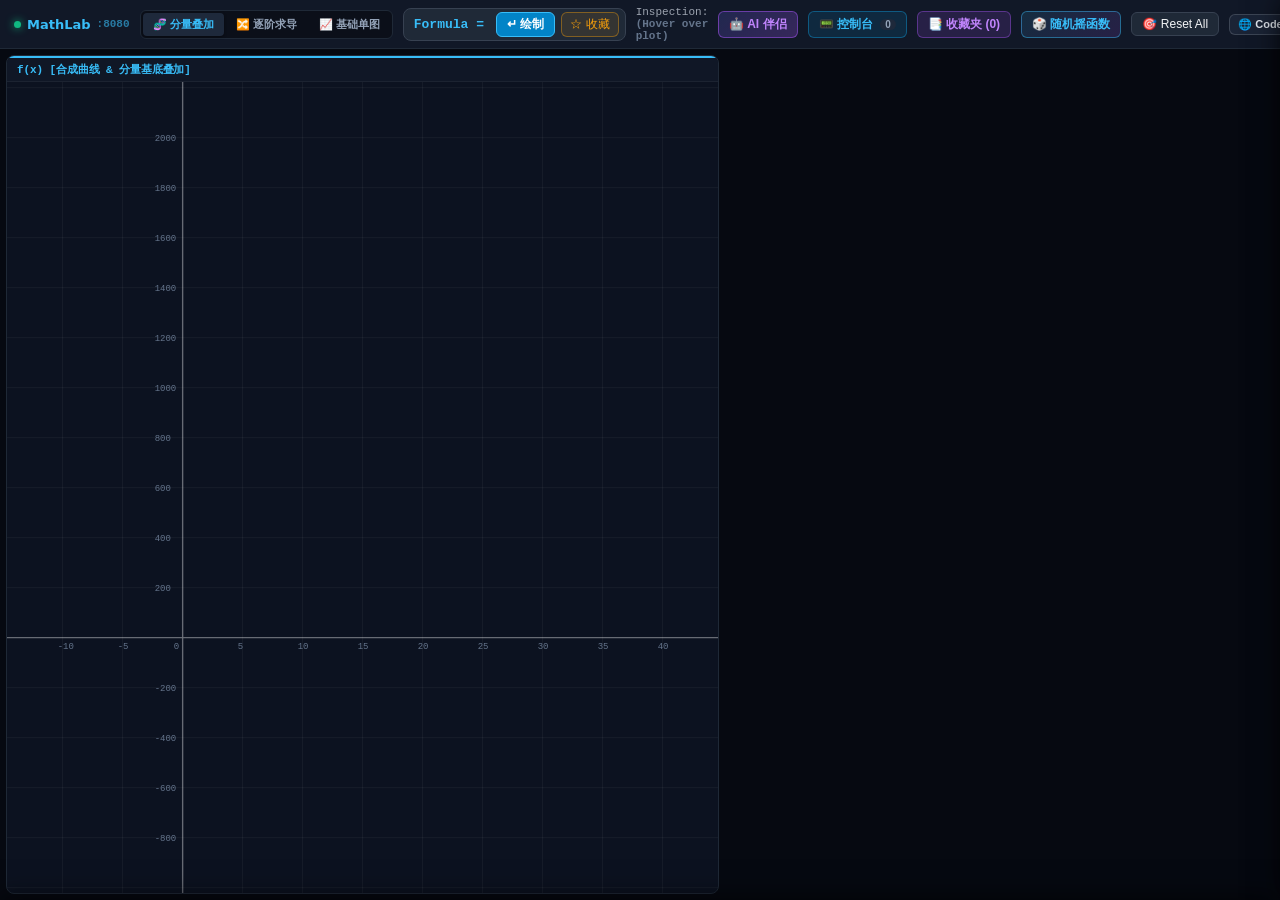
==== index.html @ da624c1f "feat: implement global MCP server, hierarchical favorites, i18n, local launcher, and GitHub Pages st" ====
<!DOCTYPE html>
<html lang="en">
<head>
  <meta charset="UTF-8">
  <meta name="viewport" content="width=device-width, initial-scale=1.0">
  <title>MathLab | Standard, Derivatives & Superposition Engine</title>
  <link rel="stylesheet" href="css/studio.css">
</head>
<body>

  <header>
    <div class="brand">
      <span class="dot-live"></span>
      <span>MathLab</span>
      <span style="font-size: 11px; opacity: 0.6; font-family: monospace;">:8080</span>
    </div>

    <!-- 3-Mode Tab Switcher -->
    <div class="tab-group">
      <button class="tab-btn active" data-tab="tab-superposition">🧬 分量叠加</button>
      <button class="tab-btn" data-tab="tab-derivatives">🔀 逐阶求导</button>
      <button class="tab-btn" data-tab="tab-standard">📈 基础单图</button>
    </div>

    <!-- Explicit Form with Enter & Submit Button -->
    <form id="formulaForm" class="input-form">
      <span>Formula =</span>
      <input type="text" id="exprInput" value="f(x) = x^2 + 4000/x" spellcheck="false" placeholder="输入公式或 LaTeX (按 Enter 或点 ↵ 绘制)...">
      <button type="submit" class="btn btn-submit" id="btnSubmit" title="执行绘制 (Enter)">↵ 绘制</button>
      <button type="button" class="btn btn-star" id="btnStar" title="收藏/取消收藏当前函数">☆ 收藏</button>
    </form>

    <div class="status-readout">
      <span id="activeInspect">Inspection: <b style="color: #64748b;">(Hover over plot)</b></span>
      <button type="button" class="btn btn-ai" id="btnToggleAI" title="打开 NotebookLM 风格 Gemini AI 伴侣">🤖 AI 伴侣</button>
      <button type="button" class="btn btn-console" id="btnToggleConsole" title="打开/折叠诊断控制台 (快捷键: ~)">📟 控制台 <span id="logBadge" class="log-badge">0</span></button>
      <button type="button" class="btn btn-favs" id="btnOpenFavs" title="打开收藏夹">📑 收藏夹 (<span id="favCount">0</span>)</button>
      <button type="button" class="btn btn-random" id="btnRandom" title="随机摇一个经典分析学/微积分函数 (快捷键: R)">🎲 随机摇函数</button>
      <button type="button" class="btn" id="btnResetAll" title="重置全部视角为中心十字轴">🎯 Reset All</button>
      <button type="button" class="btn" id="btnLangToggle" title="切换术语语言 / Toggle Language (zh / en / zh-en)">🌐 Code-Switching (zh-en)</button>
    </div>
  </header>

  <!-- Tab Views Container -->
  <div id="tabViews">

    <!-- Mode 1: 基础单图 -->
    <div class="tab-content" id="tab-standard">
      <div id="standardWrap">
        <div class="panel-header" style="border-top: 2px solid var(--c0);">
          <span class="panel-formula" id="formStandard" style="color: var(--c0);">f(x)</span>
        </div>
        <div class="canvas-wrap">
          <canvas id="cvStandard"></canvas>
          <div class="mouse-tooltip" id="tipStandard"></div>
        </div>
      </div>
    </div>

    <!-- Mode 2: 逐阶求导 (6-Grid Multi-Panel) -->
    <div class="tab-content" id="tab-derivatives">
      <div id="derivativesGrid">
        <div class="panel-card" style="border-top: 2px solid var(--c0);">
          <div class="panel-header"><span class="panel-formula" id="form0" style="color: var(--c0);">f(x)</span></div>
          <div class="canvas-wrap"><canvas id="cv0"></canvas><div class="mouse-tooltip" id="tip0"></div></div>
        </div>
        <div class="panel-card" style="border-top: 2px solid var(--c1);">
          <div class="panel-header"><span class="panel-formula" id="form1" style="color: var(--c1);">f'(x)</span></div>
          <div class="canvas-wrap"><canvas id="cv1"></canvas><div class="mouse-tooltip" id="tip1"></div></div>
        </div>
        <div class="panel-card" style="border-top: 2px solid var(--c2);">
          <div class="panel-header"><span class="panel-formula" id="form2" style="color: var(--c2);">f''(x)</span></div>
          <div class="canvas-wrap"><canvas id="cv2"></canvas><div class="mouse-tooltip" id="tip2"></div></div>
        </div>
        <div class="panel-card" style="border-top: 2px solid var(--c3);">
          <div class="panel-header"><span class="panel-formula" id="form3" style="color: var(--c3);">f'''(x)</span></div>
          <div class="canvas-wrap"><canvas id="cv3"></canvas><div class="mouse-tooltip" id="tip3"></div></div>
        </div>
        <div class="panel-card" style="border-top: 2px solid var(--c4);">
          <div class="panel-header"><span class="panel-formula" id="form4" style="color: var(--c4);">f⁽⁴⁾(x)</span></div>
          <div class="canvas-wrap"><canvas id="cv4"></canvas><div class="mouse-tooltip" id="tip4"></div></div>
        </div>
        <div class="panel-card" style="border-top: 2px solid var(--c5);">
          <div class="panel-header"><span class="panel-formula" id="form5" style="color: var(--c5);">f⁽⁵⁾(x)</span></div>
          <div class="canvas-wrap"><canvas id="cv5"></canvas><div class="mouse-tooltip" id="tip5"></div></div>
        </div>
      </div>
    </div>

    <!-- Mode 3: 分量叠加与拆解 (Superposition & Components) -->
    <div class="tab-content active" id="tab-superposition">
      <div id="superpositionWrap">
        <!-- Left: Superposition Composite Overlay -->
        <div class="super-overlay-card">
          <div class="panel-header" style="border-top: 2px solid var(--c0);">
            <span class="panel-formula" id="formSuperOverlay" style="color: var(--c0);">f(x) [合成曲线 & 分量基底叠加]</span>
            <div id="overlayLegend" style="font-size: 11px; margin-left: auto;"></div>
          </div>
          <div class="canvas-wrap">
            <canvas id="cvOverlay"></canvas>
            <div class="mouse-tooltip" id="tipOverlay"></div>
          </div>
        </div>

        <!-- Right: Standalone Components Subplots Grid -->
        <div class="super-components-grid" id="compCardsContainer"></div>
      </div>
    </div>

  </div>

  <!-- Favorites Drawer Modal -->
  <div id="favsModal">
    <div class="drawer-header">
      <span>⭐ 我的数学收藏夹 (Favorites)</span>
      <button class="close-btn" id="btnCloseFavs">✕</button>
    </div>
    <div class="drawer-body" id="favsList"></div>
  </div>

  <!-- MathLab In-App Diagnostics HUD / Console Drawer -->
  <div id="consoleDrawer">
    <div class="console-header">
      <div class="console-title">
        <span class="dot-live"></span>
        <b>MathLab HUD Diagnostics & Runtime Logger</b>
        <span class="hud-pill" id="hudEngineStatus">AST: READY</span>
        <span class="hud-pill" id="hudActiveVar">Var: x</span>
      </div>
      <div class="console-tabs">
        <button class="c-tab active" data-filter="ALL">全部 (All)</button>
        <button class="c-tab" data-filter="AST">AST 符号树</button>
        <button class="c-tab" data-filter="SOLVER">微积分求解</button>
        <button class="c-tab" data-filter="API">网络请求</button>
        <button class="c-tab" data-filter="ERRORS">错误/告警</button>
      </div>
      <div class="console-actions">
        <button class="c-act-btn" id="btnRefreshLogs" title="从服务端同步最新日志">🔄 刷新</button>
        <button class="c-act-btn" id="btnClearLogs" title="清空本地与服务端日志">🗑️ 清空</button>
        <button class="c-act-btn" id="btnCopyLogs" title="复制当前过滤的日志到剪贴板">📋 复制</button>
        <button class="c-close-btn" id="btnCloseConsole" title="关闭控制台 (~)">✕</button>
      </div>
    </div>
    <div class="console-body" id="consoleBody"></div>
  </div>

  <!-- AI Copilot Sidecar (NotebookLM / Drive AI Style) -->
  <div id="aiSidecar">
    <div class="ai-header">
      <div class="ai-title">
        <span>🤖</span>
        <b>Gemini MathLab Copilot</b>
        <span class="ai-badge" id="aiStatusBadge">Gemini 3.8 Flash</span>
      </div>
      <div class="ai-header-actions">
        <button class="ai-icon-btn" id="btnConfigKey" title="设置 Gemini API Key">🔑</button>
        <button class="ai-icon-btn" id="btnCloseAI" title="关闭侧边栏">✕</button>
      </div>
    </div>
    
    <div class="ai-chat-thread" id="aiChatThread">
      <div class="ai-msg model">
        <div class="ai-msg-bubble">
          <div class="ai-text-content">
            👋 欢迎使用 <b>MathLab Gemini 智能伴侣</b>！<br>
            您可直接用自然语言让我操纵画布、切换模态、解释加性/乘性基底或聚焦极值奇点。
          </div>
        </div>
      </div>
    </div>

    <!-- Quick Prompts Toolbar -->
    <div class="ai-quick-prompts">
      <div class="ai-quick-chip" data-prompt="计算当前函数的4阶泰勒展开式">✨ 4阶泰勒展开</div>
      <div class="ai-quick-chip" data-prompt="求解当前函数的全部驻点、极值点与拐点">🔍 极值与拐点求解</div>
      <div class="ai-quick-chip" data-prompt="探测当前函数的水平、铅直与斜渐近线">📐 探测全部渐近线</div>
      <div class="ai-quick-chip" data-prompt="画 exp(-0.2*x)*sin(2*x) 阻尼振荡">🌊 阻尼波动衰减</div>
      <div class="ai-quick-chip" data-prompt="画 x^2 + 4000/x 并分解基底">🧩 x^2 + 4000/x 分解</div>
      <div class="ai-quick-chip" data-prompt="收藏当前函数">⭐ 存入收藏夹</div>
    </div>

    <!-- AI Input Form -->
    <div class="ai-input-form">
      <input type="text" id="aiInput" placeholder="向 Gemini 发送指令，操纵画布或数学解析..." autocomplete="off">
      <button class="ai-send-btn" id="btnSendAI">发送</button>
    </div>
  </div>

  <!-- API Key Modal -->
  <div id="apiKeyModal">
    <div class="api-key-card">
      <div class="api-key-header">
        <span>🔑 配置 Gemini API Key</span>
        <button class="close-btn" id="btnCloseKeyModal">✕</button>
      </div>
      <div class="api-key-body">
        <p style="font-size:11px;color:#94a3b8;margin-bottom:8px;">
          填入您的 Google Gemini API Key（本地私密保存于浏览器与运行时会话中，绝不上报第三方）。
        </p>
        <input type="password" id="apiKeyInput" placeholder="AIzaSy..." spellcheck="false">
      </div>
      <div class="api-key-footer">
        <button class="btn" id="btnSaveKey" style="background:#7c3aed;color:#fff;border-color:#8b5cf6;">保存并生效</button>
      </div>
    </div>
  </div>

  <!-- Modular Scripts Orchestration -->
  <script type="module" src="js/main.js"></script>
</body>
</html>
---- css/studio.css ----
:root {
  --bg: #090d16;
  --panel: #111827;
  --panel-border: #1f2937;
  --card-bg: #0c1220;
  --text: #f3f4f6;
  --text-muted: #9ca3af;
  --c0: #38bdf8;
  --c1: #10b981;
  --c2: #a855f7;
  --c3: #f59e0b;
  --c4: #f43f5e;
  --c5: #6366f1;
}
* { box-sizing: border-box; margin: 0; padding: 0; }
body {
  font-family: -apple-system, BlinkMacSystemFont, "Segoe UI", Roboto, system-ui, sans-serif;
  background: var(--bg);
  color: var(--text);
  display: flex;
  flex-direction: column;
  height: 100vh;
  overflow: hidden;
}
header {
  background: var(--panel);
  border-bottom: 1px solid var(--panel-border);
  padding: 6px 14px;
  display: flex;
  align-items: center;
  gap: 10px;
  flex-shrink: 0;
  z-index: 10;
}
.brand {
  font-size: 13px;
  font-weight: 700;
  color: var(--c0);
  display: flex;
  align-items: center;
  gap: 6px;
  user-select: none;
}
.dot-live {
  width: 7px;
  height: 7px;
  background: #10b981;
  border-radius: 50%;
  box-shadow: 0 0 8px #10b981;
}

/* Tab Switcher */
.tab-group {
  display: flex;
  background: #0b0f19;
  border: 1px solid #1f2937;
  border-radius: 6px;
  padding: 2px;
  gap: 2px;
}
.tab-btn {
  background: transparent;
  border: none;
  color: #94a3b8;
  font-size: 11px;
  font-weight: 600;
  padding: 4px 10px;
  border-radius: 4px;
  cursor: pointer;
  transition: all 0.15s;
  white-space: nowrap;
}
.tab-btn:hover {
  color: #fff;
  background: rgba(255, 255, 255, 0.05);
}
.tab-btn.active {
  background: #1e293b;
  color: #38bdf8;
  box-shadow: 0 1px 3px rgba(0, 0, 0, 0.4);
}

/* Input & Action Form */
.input-form {
  display: flex;
  align-items: center;
  background: #1f2937;
  border: 1px solid #374151;
  border-radius: 8px;
  padding: 3px 6px 3px 10px;
  flex: 1;
  max-width: 600px;
  gap: 6px;
}
.input-form span {
  font-family: ui-monospace, monospace;
  color: var(--c0);
  font-weight: 700;
  font-size: 13px;
  white-space: nowrap;
}
input[type="text"] {
  background: transparent;
  border: none;
  outline: none;
  color: #fff;
  font-family: ui-monospace, monospace;
  font-size: 12px;
  width: 100%;
}
.btn {
  background: #1f2937;
  border: 1px solid #374151;
  color: var(--text);
  padding: 4px 10px;
  border-radius: 6px;
  cursor: pointer;
  font-size: 12px;
  transition: all 0.15s;
  white-space: nowrap;
  user-select: none;
}
.btn:hover { background: #374151; }

.btn-submit {
  background: #0284c7;
  border: 1px solid #38bdf8;
  color: #fff;
  font-weight: 600;
  padding: 3px 10px;
}
.btn-submit:hover {
  background: #0369a1;
  box-shadow: 0 0 10px rgba(56, 189, 248, 0.4);
}

.btn-star {
  background: rgba(245, 158, 11, 0.1);
  border: 1px solid rgba(245, 158, 11, 0.4);
  color: #f59e0b;
  padding: 3px 8px;
}
.btn-star:hover {
  background: rgba(245, 158, 11, 0.25);
}
.btn-star.starred {
  background: #f59e0b;
  color: #0f172a;
  font-weight: 700;
  border-color: #fbbf24;
}

.btn-random {
  background: linear-gradient(135deg, rgba(56, 189, 248, 0.12), rgba(168, 85, 247, 0.15));
  border: 1px solid rgba(56, 189, 248, 0.45);
  color: #38bdf8;
  font-weight: 600;
}
.btn-random:hover {
  background: linear-gradient(135deg, rgba(56, 189, 248, 0.25), rgba(168, 85, 247, 0.3));
  border-color: #38bdf8;
  box-shadow: 0 0 12px rgba(56, 189, 248, 0.25);
  transform: translateY(-1px);
}

.btn-favs {
  background: rgba(168, 85, 247, 0.15);
  border: 1px solid rgba(168, 85, 247, 0.4);
  color: #c084fc;
  font-weight: 600;
}
.btn-favs:hover {
  background: rgba(168, 85, 247, 0.3);
  border-color: #c084fc;
}

.btn-console {
  background: rgba(14, 165, 233, 0.12);
  border: 1px solid rgba(14, 165, 233, 0.4);
  color: #38bdf8;
  font-weight: 600;
  position: relative;
}
.btn-console:hover {
  background: rgba(14, 165, 233, 0.25);
  border-color: #38bdf8;
}
.log-badge {
  display: inline-block;
  background: #1e293b;
  color: #94a3b8;
  border-radius: 10px;
  padding: 0 5px;
  font-size: 10px;
  font-weight: 700;
  margin-left: 4px;
}
.log-badge.has-error {
  background: #ef4444;
  color: #fff;
}

/* MathLab In-App Diagnostics HUD / Console Drawer */
#consoleDrawer {
  position: fixed;
  bottom: 0;
  left: 0;
  right: 0;
  height: 250px;
  background: rgba(6, 9, 19, 0.95);
  backdrop-filter: blur(14px);
  border-top: 1px solid #1f2937;
  display: flex;
  flex-direction: column;
  z-index: 1000;
  transform: translateY(100%);
  transition: transform 0.22s cubic-bezier(0.16, 1, 0.3, 1);
  box-shadow: 0 -4px 25px rgba(0, 0, 0, 0.6);
}
#consoleDrawer.open {
  transform: translateY(0);
}
.console-header {
  background: #0b1120;
  border-bottom: 1px solid #1f2937;
  padding: 5px 12px;
  display: flex;
  align-items: center;
  justify-content: space-between;
  user-select: none;
  flex-shrink: 0;
}
.console-title {
  display: flex;
  align-items: center;
  gap: 8px;
  font-size: 12px;
  color: #94a3b8;
}
.console-title b { color: #f1f5f9; }
.hud-pill {
  background: #1e293b;
  color: #38bdf8;
  border: 1px solid #334155;
  border-radius: 4px;
  padding: 1px 6px;
  font-size: 10px;
  font-family: ui-monospace, monospace;
}
.console-tabs {
  display: flex;
  gap: 3px;
  background: #060913;
  padding: 2px;
  border-radius: 5px;
  border: 1px solid #1e293b;
}
.c-tab {
  background: transparent;
  border: none;
  color: #94a3b8;
  font-size: 11px;
  font-weight: 500;
  padding: 2px 8px;
  border-radius: 3px;
  cursor: pointer;
}
.c-tab:hover { color: #fff; }
.c-tab.active { background: #1e293b; color: #38bdf8; font-weight: 600; }
.console-actions {
  display: flex;
  align-items: center;
  gap: 6px;
}
.c-act-btn {
  background: #1e293b;
  border: 1px solid #334155;
  color: #cbd5e1;
  font-size: 11px;
  padding: 2px 8px;
  border-radius: 4px;
  cursor: pointer;
}
.c-act-btn:hover { background: #334155; color: #fff; }
.c-close-btn {
  background: transparent;
  border: none;
  color: #64748b;
  font-size: 14px;
  cursor: pointer;
  padding: 0 4px;
}
.c-close-btn:hover { color: #fff; }
.console-body {
  flex: 1;
  overflow-y: auto;
  padding: 6px 12px;
  font-family: ui-monospace, "Cascadia Code", "Fira Code", monospace;
  font-size: 11px;
  line-height: 1.5;
  background: #040711;
}
.log-row {
  display: flex;
  align-items: flex-start;
  gap: 8px;
  padding: 2px 0;
  border-bottom: 1px solid rgba(255, 255, 255, 0.03);
}
.log-time { color: #475569; white-space: nowrap; }
.log-lvl {
  padding: 0 4px;
  border-radius: 3px;
  font-size: 9px;
  font-weight: 700;
  letter-spacing: 0.5px;
  text-transform: uppercase;
  white-space: nowrap;
}
.lvl-INFO { background: rgba(56, 189, 248, 0.15); color: #38bdf8; }
.lvl-AST { background: rgba(168, 85, 247, 0.15); color: #c084fc; }
.lvl-MATH { background: rgba(16, 185, 129, 0.15); color: #34d399; }
.lvl-WARN { background: rgba(245, 158, 11, 0.15); color: #fbbf24; }
.lvl-ERROR { background: rgba(239, 68, 68, 0.2); color: #f87171; font-weight: 800; }
.log-cat { color: #64748b; font-weight: 600; white-space: nowrap; }
.log-msg { color: #e2e8f0; word-break: break-all; flex: 1; }

.status-readout {
  font-family: ui-monospace, monospace;
  font-size: 11px;
  color: var(--text-muted);
  margin-left: auto;
  display: flex;
  align-items: center;
  gap: 10px;
}

/* Tab Views Container */
#tabViews {
  flex: 1;
  position: relative;
  overflow: hidden;
  background: #060911;
}
.tab-content {
  position: absolute;
  inset: 0;
  display: none;
  flex-direction: column;
}
.tab-content.active {
  display: flex;
}

/* Mode 1: Standard Plot (Single Fullscreen Canvas) */
#standardWrap {
  flex: 1;
  position: relative;
  margin: 6px;
  background: var(--card-bg);
  border: 1px solid var(--panel-border);
  border-radius: 8px;
  overflow: hidden;
}

/* Mode 2: Derivatives (6-Grid Multi-Panel) */
#derivativesGrid {
  flex: 1;
  display: grid;
  grid-template-columns: repeat(3, 1fr);
  grid-template-rows: repeat(2, 1fr);
  gap: 6px;
  padding: 6px;
  overflow: hidden;
}
@media (max-width: 950px) {
  #derivativesGrid {
    grid-template-columns: repeat(2, 1fr);
    grid-template-rows: repeat(3, 1fr);
  }
}

/* Mode 3: Superposition (Split View) */
#superpositionWrap {
  flex: 1;
  display: grid;
  grid-template-columns: 1.3fr 1fr;
  gap: 6px;
  padding: 6px;
  overflow: hidden;
}
@media (max-width: 950px) {
  #superpositionWrap {
    grid-template-columns: 1fr;
    grid-template-rows: 1.2fr 1fr;
  }
}
.super-overlay-card {
  background: var(--card-bg);
  border: 1px solid var(--panel-border);
  border-radius: 8px;
  display: flex;
  flex-direction: column;
  overflow: hidden;
}
.super-components-grid {
  display: grid;
  grid-template-columns: 1fr;
  grid-template-rows: repeat(auto-fit, minmax(140px, 1fr));
  gap: 6px;
  overflow-y: auto;
}

.panel-card {
  background: var(--card-bg);
  border: 1px solid var(--panel-border);
  border-radius: 8px;
  display: flex;
  flex-direction: column;
  position: relative;
  overflow: hidden;
  transition: border-color 0.15s ease;
}
.panel-card:hover {
  border-color: rgba(255, 255, 255, 0.22);
}
.panel-header {
  padding: 4px 10px;
  background: rgba(17, 24, 39, 0.85);
  border-bottom: 1px solid rgba(255, 255, 255, 0.05);
  display: flex;
  align-items: center;
  justify-content: space-between;
  font-family: ui-monospace, monospace;
  font-size: 11px;
  flex-shrink: 0;
  user-select: none;
  white-space: nowrap;
  overflow: hidden;
}
.panel-formula {
  font-weight: 700;
  overflow: hidden;
  text-overflow: ellipsis;
  letter-spacing: -0.01em;
}
.canvas-wrap {
  flex: 1;
  position: relative;
  cursor: crosshair;
}
canvas {
  width: 100%;
  height: 100%;
  display: block;
}

/* Floating Cursor Tooltip */
.mouse-tooltip {
  position: absolute;
  pointer-events: none;
  background: rgba(15, 23, 42, 0.94);
  border: 1px solid rgba(255, 255, 255, 0.2);
  box-shadow: 0 4px 14px rgba(0, 0, 0, 0.7);
  backdrop-filter: blur(8px);
  border-radius: 6px;
  padding: 3px 8px;
  font-family: ui-monospace, monospace;
  font-size: 11px;
  color: #fff;
  white-space: nowrap;
  z-index: 20;
  display: none;
  transform: translate(12px, -24px);
}

/* Favorites Drawer Modal */
#favsModal {
  position: fixed;
  top: 0;
  right: -380px;
  width: 360px;
  height: 100vh;
  background: rgba(15, 23, 42, 0.95);
  backdrop-filter: blur(12px);
  border-left: 1px solid rgba(255, 255, 255, 0.15);
  box-shadow: -10px 0 30px rgba(0, 0, 0, 0.8);
  z-index: 100;
  transition: right 0.25s cubic-bezier(0.16, 1, 0.3, 1);
  display: flex;
  flex-direction: column;
}
#favsModal.open {
  right: 0;
}
.drawer-header {
  padding: 14px 16px;
  border-bottom: 1px solid rgba(255, 255, 255, 0.1);
  display: flex;
  align-items: center;
  justify-content: space-between;
  font-size: 13px;
  font-weight: 700;
  color: #f3f4f6;
}
.fav-category-tabs {
  display: flex;
  gap: 4px;
  padding: 8px 12px;
  background: rgba(15, 23, 42, 0.6);
  border-bottom: 1px solid rgba(255, 255, 255, 0.08);
  overflow-x: auto;
}
.cat-tab-btn {
  background: rgba(30, 41, 59, 0.8);
  border: 1px solid rgba(255, 255, 255, 0.1);
  color: #94a3b8;
  font-size: 11px;
  font-weight: 550;
  padding: 4px 8px;
  border-radius: 6px;
  cursor: pointer;
  white-space: nowrap;
  display: flex;
  align-items: center;
  gap: 5px;
  transition: all 0.15s ease;
}
.cat-tab-btn:hover {
  background: rgba(51, 65, 85, 0.9);
  color: #e2e8f0;
}
.cat-tab-btn.active {
  background: #0284c7;
  color: #fff;
  border-color: #38bdf8;
  box-shadow: 0 0 10px rgba(56, 189, 248, 0.35);
}
.cat-badge {
  background: rgba(0, 0, 0, 0.3);
  font-size: 9px;
  padding: 1px 4px;
  border-radius: 10px;
}
#btnLangToggle {
  background: rgba(30, 41, 59, 0.8);
  border: 1px solid rgba(255, 255, 255, 0.15);
  color: #e2e8f0;
  font-size: 11px;
  font-weight: 600;
  padding: 3px 8px;
  border-radius: 6px;
  cursor: pointer;
  display: flex;
  align-items: center;
  gap: 4px;
  transition: all 0.15s ease;
}
#btnLangToggle:hover {
  background: rgba(51, 65, 85, 0.9);
  border-color: #38bdf8;
}
.drawer-body {
  flex: 1;
  overflow-y: auto;
  padding: 12px;
  display: flex;
  flex-direction: column;
  gap: 10px;
}
.fav-card {
  background: rgba(30, 41, 59, 0.7);
  border: 1px solid rgba(255, 255, 255, 0.08);
  border-radius: 8px;
  padding: 10px 12px;
  display: flex;
  flex-direction: column;
  gap: 6px;
  transition: all 0.15s;
}
.fav-card:hover {
  border-color: rgba(56, 189, 248, 0.4);
  background: rgba(30, 41, 59, 0.9);
}
.fav-title {
  font-size: 12px;
  font-weight: 600;
  color: #38bdf8;
}
.fav-fn {
  font-family: ui-monospace, monospace;
  font-size: 11px;
  color: #cbd5e1;
  background: rgba(0, 0, 0, 0.3);
  padding: 4px 6px;
  border-radius: 4px;
  word-break: break-all;
}
.fav-actions {
  display: flex;
  justify-content: flex-end;
  gap: 8px;
  margin-top: 4px;
}
.fav-btn-load {
  background: #0284c7;
  color: #fff;
  border: none;
  padding: 2px 8px;
  font-size: 11px;
  border-radius: 4px;
  cursor: pointer;
}
.fav-btn-load:hover { background: #0369a1; }
.fav-btn-del {
  background: transparent;
  color: #ef4444;
  border: 1px solid rgba(239, 68, 68, 0.3);
  padding: 2px 6px;
  font-size: 11px;
  border-radius: 4px;
  cursor: pointer;
}
.fav-btn-del:hover { background: rgba(239, 68, 68, 0.15); }
.close-btn {
  background: transparent;
  border: none;
  color: #94a3b8;
  font-size: 16px;
  cursor: pointer;
}
.close-btn:hover { color: #fff; }

/* AI Copilot Sidecar (NotebookLM / Drive AI Style) */
.btn-ai {
  background: linear-gradient(135deg, rgba(99, 102, 241, 0.2), rgba(168, 85, 247, 0.25));
  border: 1px solid rgba(168, 85, 247, 0.5);
  color: #c084fc;
  font-weight: 700;
  display: flex;
  align-items: center;
  gap: 5px;
}
.btn-ai:hover {
  background: linear-gradient(135deg, rgba(99, 102, 241, 0.35), rgba(168, 85, 247, 0.4));
  border-color: #c084fc;
  box-shadow: 0 0 12px rgba(192, 132, 252, 0.3);
}

#aiSidecar {
  position: fixed;
  top: 0;
  right: -420px;
  width: 400px;
  height: 100vh;
  background: rgba(10, 15, 29, 0.96);
  backdrop-filter: blur(16px);
  border-left: 1px solid rgba(168, 85, 247, 0.3);
  box-shadow: -10px 0 35px rgba(0, 0, 0, 0.85);
  z-index: 100;
  transition: right 0.26s cubic-bezier(0.16, 1, 0.3, 1);
  display: flex;
  flex-direction: column;
}
#aiSidecar.open {
  right: 0;
}
.ai-header {
  padding: 12px 14px;
  background: #0d1326;
  border-bottom: 1px solid #1f293d;
  display: flex;
  align-items: center;
  justify-content: space-between;
  flex-shrink: 0;
}
.ai-title {
  display: flex;
  align-items: center;
  gap: 8px;
  font-size: 13px;
  font-weight: 700;
  color: #f1f5f9;
}
.ai-badge {
  font-size: 10px;
  padding: 1px 6px;
  border-radius: 4px;
  font-family: ui-monospace, monospace;
}
.ai-badge.active { background: rgba(16, 185, 129, 0.15); color: #34d399; border: 1px solid rgba(16, 185, 129, 0.3); }
.ai-badge.local { background: rgba(245, 158, 11, 0.15); color: #fbbf24; border: 1px solid rgba(245, 158, 11, 0.3); }

.ai-header-actions {
  display: flex;
  align-items: center;
  gap: 6px;
}
.ai-icon-btn {
  background: transparent;
  border: none;
  color: #94a3b8;
  font-size: 14px;
  cursor: pointer;
  padding: 2px 6px;
  border-radius: 4px;
}
.ai-icon-btn:hover { color: #fff; background: rgba(255, 255, 255, 0.08); }

.ai-chat-thread {
  flex: 1;
  overflow-y: auto;
  padding: 12px;
  display: flex;
  flex-direction: column;
  gap: 12px;
  font-size: 12px;
  line-height: 1.5;
}
.ai-msg {
  display: flex;
  flex-direction: column;
}
.ai-msg.user {
  align-items: flex-end;
}
.ai-msg.user .ai-msg-bubble {
  background: #1e3a8a;
  border: 1px solid #3b82f6;
  color: #eff6ff;
  border-radius: 10px 10px 2px 10px;
  max-width: 85%;
  padding: 8px 12px;
}
.ai-msg.model {
  align-items: flex-start;
}
.ai-msg.model .ai-msg-bubble {
  background: #111827;
  border: 1px solid #1f2937;
  color: #e2e8f0;
  border-radius: 10px 10px 10px 2px;
  max-width: 96%;
  padding: 10px 12px;
}
.ai-tool-pill {
  background: rgba(168, 85, 247, 0.12);
  border: 1px solid rgba(168, 85, 247, 0.4);
  border-radius: 6px;
  padding: 4px 8px;
  margin-bottom: 8px;
  font-family: ui-monospace, monospace;
  font-size: 11px;
  display: flex;
  flex-direction: column;
  gap: 2px;
}
.pill-tag {
  color: #c084fc;
  font-weight: 700;
  font-size: 10px;
}
.pill-name {
  color: #38bdf8;
  font-weight: 600;
}
.pill-res {
  color: #94a3b8;
  font-size: 10px;
}

.math-tex {
  color: #38bdf8;
  background: rgba(56, 189, 248, 0.1);
  padding: 1px 4px;
  border-radius: 3px;
  font-family: ui-monospace, monospace;
}
.ai-dot-pulse {
  display: inline-block;
  width: 6px;
  height: 6px;
  background: #a855f7;
  border-radius: 50%;
  box-shadow: 0 0 8px #a855f7;
  animation: pulse 1s infinite alternate;
}
@keyframes pulse { from { opacity: 0.3; } to { opacity: 1; } }

.ai-quick-prompts {
  padding: 6px 10px;
  display: flex;
  flex-wrap: wrap;
  gap: 5px;
  border-top: 1px solid #1f2937;
  background: #080c17;
}
.ai-quick-chip {
  background: rgba(30, 41, 59, 0.8);
  border: 1px solid #334155;
  color: #94a3b8;
  font-size: 11px;
  padding: 3px 8px;
  border-radius: 12px;
  cursor: pointer;
  white-space: nowrap;
}
.ai-quick-chip:hover {
  background: #1e293b;
  color: #38bdf8;
  border-color: #38bdf8;
}

.ai-input-form {
  padding: 10px;
  border-top: 1px solid #1f2937;
  background: #0b1120;
  display: flex;
  gap: 6px;
}
.ai-input-form input {
  background: #1e293b;
  border: 1px solid #334155;
  border-radius: 6px;
  color: #fff;
  padding: 6px 10px;
  font-size: 12px;
  flex: 1;
  outline: none;
}
.ai-input-form input:focus { border-color: #a855f7; }
.ai-send-btn {
  background: #7c3aed;
  border: 1px solid #8b5cf6;
  color: #fff;
  padding: 6px 14px;
  font-weight: 600;
  font-size: 12px;
  border-radius: 6px;
  cursor: pointer;
}
.ai-send-btn:hover { background: #6d28d9; }

/* API Key Modal */
#apiKeyModal {
  position: fixed;
  inset: 0;
  background: rgba(0, 0, 0, 0.7);
  backdrop-filter: blur(8px);
  z-index: 2000;
  display: none;
  align-items: center;
  justify-content: center;
}
#apiKeyModal.open {
  display: flex;
}
.api-key-card {
  background: #0f172a;
  border: 1px solid #334155;
  border-radius: 10px;
  padding: 16px 20px;
  width: 90%;
  max-width: 420px;
  box-shadow: 0 10px 30px rgba(0, 0, 0, 0.8);
  display: flex;
  flex-direction: column;
  gap: 12px;
}
.api-key-header {
  display: flex;
  align-items: center;
  justify-content: space-between;
  font-size: 13px;
  font-weight: 700;
  color: #f1f5f9;
}
.api-key-body input {
  background: #1e293b;
  border: 1px solid #334155;
  border-radius: 6px;
  padding: 8px 10px;
  color: #fff;
  width: 100%;
  font-family: ui-monospace, monospace;
  font-size: 12px;
  outline: none;
}
.api-key-body input:focus { border-color: #38bdf8; }
.api-key-footer {
  display: flex;
  justify-content: flex-end;
  gap: 8px;
}
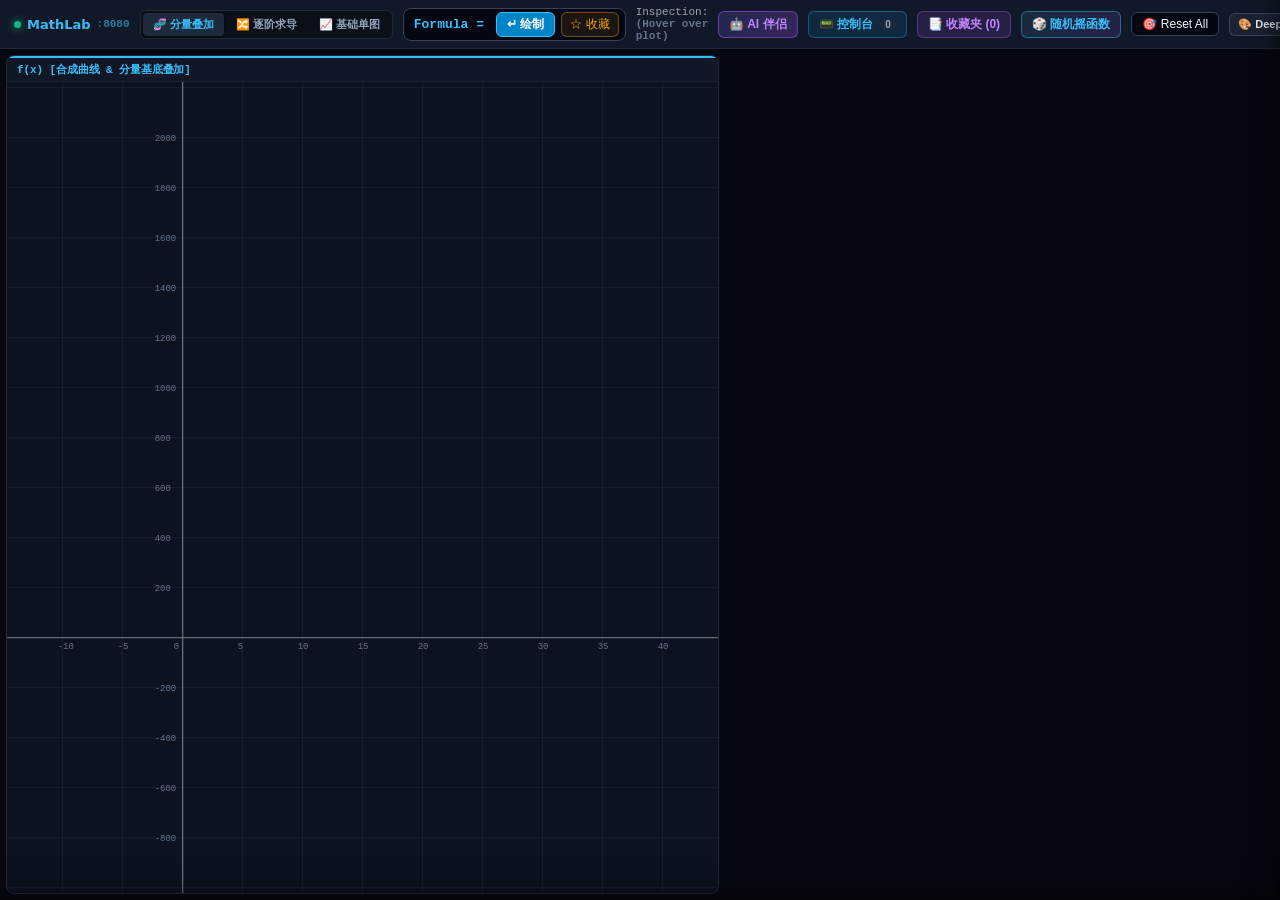
==== commit 7f58cd72: "feat: implement modular theme engine with dark mode as default" ====
--- a/index.html
+++ b/index.html
@@ -37,6 +37,7 @@
       <button type="button" class="btn btn-favs" id="btnOpenFavs" title="打开收藏夹">📑 收藏夹 (<span id="favCount">0</span>)</button>
       <button type="button" class="btn btn-random" id="btnRandom" title="随机摇一个经典分析学/微积分函数 (快捷键: R)">🎲 随机摇函数</button>
       <button type="button" class="btn" id="btnResetAll" title="重置全部视角为中心十字轴">🎯 Reset All</button>
+      <button type="button" class="btn" id="btnThemeToggle" title="切换皮肤主题 (暗夜/纯黑/学术白/深青) / Toggle Skin Theme">🎨 深邃暗夜 (默认)</button>
       <button type="button" class="btn" id="btnLangToggle" title="切换术语语言 / Toggle Language (zh / en / zh-en)">🌐 Code-Switching (zh-en)</button>
     </div>
   </header>
--- a/css/studio.css
+++ b/css/studio.css
@@ -1,10 +1,16 @@
-:root {
+/* Design Tokens & Theme Palettes (Night Mode by Default) */
+:root, [data-theme="dark"] {
   --bg: #090d16;
   --panel: #111827;
   --panel-border: #1f2937;
   --card-bg: #0c1220;
+  --card-border: rgba(255, 255, 255, 0.08);
   --text: #f3f4f6;
   --text-muted: #9ca3af;
+  --input-bg: #030712;
+  --input-border: #374151;
+  --drawer-bg: rgba(15, 23, 42, 0.96);
+  --drawer-card: rgba(30, 41, 59, 0.7);
   --c0: #38bdf8;
   --c1: #10b981;
   --c2: #a855f7;
@@ -12,6 +18,67 @@
   --c4: #f43f5e;
   --c5: #6366f1;
 }
+
+[data-theme="oled"] {
+  --bg: #000000;
+  --panel: #050505;
+  --panel-border: #1a1a1a;
+  --card-bg: #000000;
+  --card-border: #262626;
+  --text: #ffffff;
+  --text-muted: #888888;
+  --input-bg: #080808;
+  --input-border: #333333;
+  --drawer-bg: rgba(0, 0, 0, 0.98);
+  --drawer-card: rgba(18, 18, 18, 0.85);
+  --c0: #00f0ff;
+  --c1: #00ff88;
+  --c2: #d000ff;
+  --c3: #ffb700;
+  --c4: #ff0055;
+  --c5: #7b00ff;
+}
+
+[data-theme="academic"] {
+  --bg: #f8fafc;
+  --panel: #ffffff;
+  --panel-border: #e2e8f0;
+  --card-bg: #ffffff;
+  --card-border: #cbd5e1;
+  --text: #0f172a;
+  --text-muted: #475569;
+  --input-bg: #f1f5f9;
+  --input-border: #cbd5e1;
+  --drawer-bg: rgba(255, 255, 255, 0.98);
+  --drawer-card: #f8fafc;
+  --c0: #0284c7;
+  --c1: #059669;
+  --c2: #7c3aed;
+  --c3: #d97706;
+  --c4: #dc2626;
+  --c5: #4f46e5;
+}
+
+[data-theme="solarized"] {
+  --bg: #002b36;
+  --panel: #073642;
+  --panel-border: #586e75;
+  --card-bg: #002b36;
+  --card-border: rgba(147, 161, 161, 0.2);
+  --text: #93a1a1;
+  --text-muted: #657b83;
+  --input-bg: #073642;
+  --input-border: #586e75;
+  --drawer-bg: rgba(7, 54, 66, 0.98);
+  --drawer-card: rgba(88, 110, 117, 0.2);
+  --c0: #2aa198;
+  --c1: #859900;
+  --c2: #6c71c4;
+  --c3: #b58900;
+  --c4: #cb4b16;
+  --c5: #268bd2;
+}
+
 * { box-sizing: border-box; margin: 0; padding: 0; }
 body {
   font-family: -apple-system, BlinkMacSystemFont, "Segoe UI", Roboto, system-ui, sans-serif;
@@ -84,8 +151,8 @@
 .input-form {
   display: flex;
   align-items: center;
-  background: #1f2937;
-  border: 1px solid #374151;
+  background: var(--input-bg);
+  border: 1px solid var(--input-border);
   border-radius: 8px;
   padding: 3px 6px 3px 10px;
   flex: 1;
@@ -109,8 +176,8 @@
   width: 100%;
 }
 .btn {
-  background: #1f2937;
-  border: 1px solid #374151;
+  background: var(--input-bg);
+  border: 1px solid var(--input-border);
   color: var(--text);
   padding: 4px 10px;
   border-radius: 6px;
@@ -542,6 +609,7 @@
   padding: 1px 4px;
   border-radius: 10px;
 }
+#btnThemeToggle,
 #btnLangToggle {
   background: rgba(30, 41, 59, 0.8);
   border: 1px solid rgba(255, 255, 255, 0.15);
@@ -556,6 +624,7 @@
   gap: 4px;
   transition: all 0.15s ease;
 }
+#btnThemeToggle:hover,
 #btnLangToggle:hover {
   background: rgba(51, 65, 85, 0.9);
   border-color: #38bdf8;
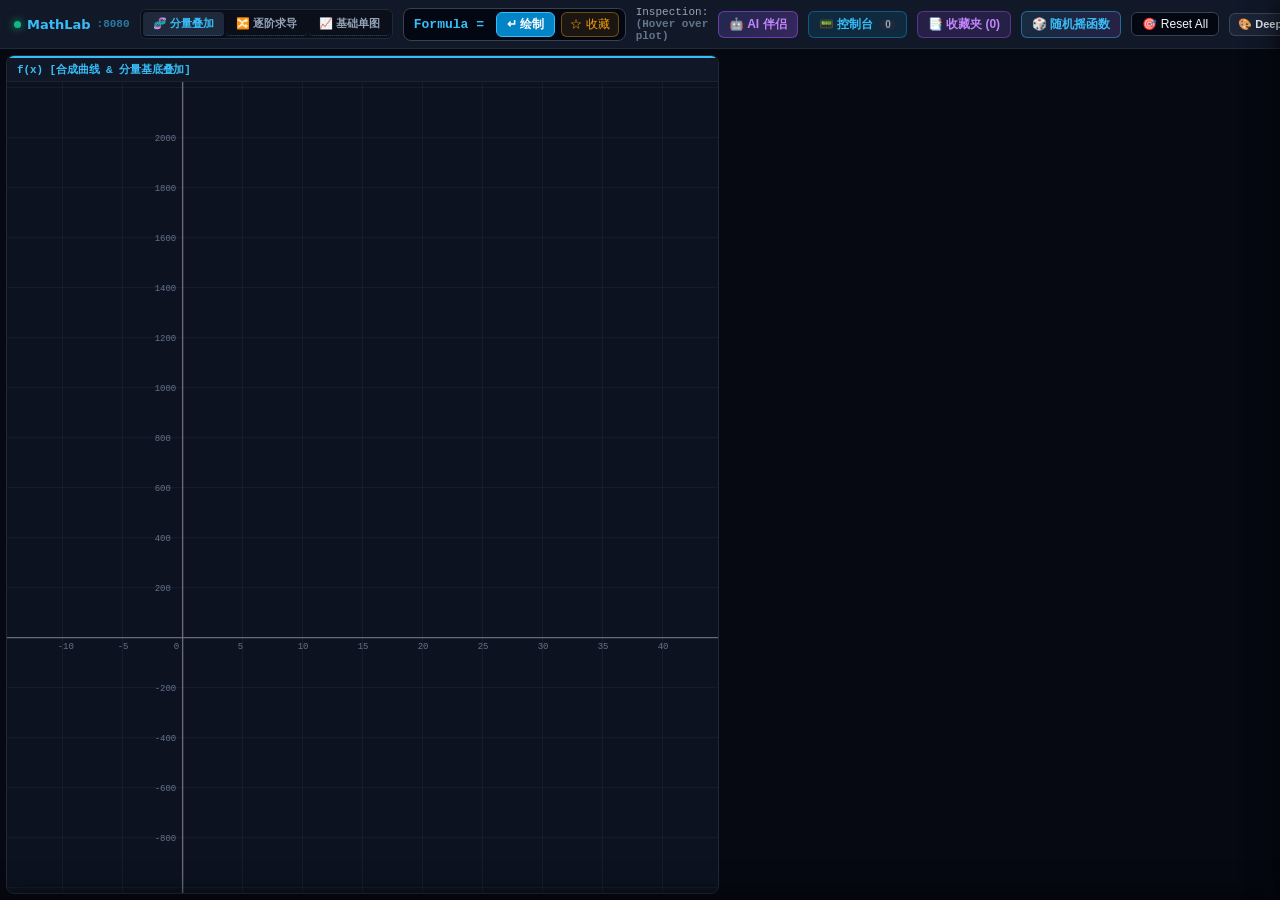
==== commit d85bb4a8: "feat: implement interactive terminology hover tooltips, click-to-swap morphing, and Copilot density " ====
--- a/index.html
+++ b/index.html
@@ -17,9 +17,9 @@
 
     <!-- 3-Mode Tab Switcher -->
     <div class="tab-group">
-      <button class="tab-btn active" data-tab="tab-superposition">🧬 分量叠加</button>
-      <button class="tab-btn" data-tab="tab-derivatives">🔀 逐阶求导</button>
-      <button class="tab-btn" data-tab="tab-standard">📈 基础单图</button>
+      <button class="tab-btn active" data-tab="tab-superposition" data-term="superposition">🧬 分量叠加</button>
+      <button class="tab-btn" data-tab="tab-derivatives" data-term="derivatives">🔀 逐阶求导</button>
+      <button class="tab-btn" data-tab="tab-standard" data-term="standard">📈 基础单图</button>
     </div>
 
     <!-- Explicit Form with Enter & Submit Button -->
@@ -172,9 +172,9 @@
 
     <!-- Quick Prompts Toolbar -->
     <div class="ai-quick-prompts">
-      <div class="ai-quick-chip" data-prompt="计算当前函数的4阶泰勒展开式">✨ 4阶泰勒展开</div>
-      <div class="ai-quick-chip" data-prompt="求解当前函数的全部驻点、极值点与拐点">🔍 极值与拐点求解</div>
-      <div class="ai-quick-chip" data-prompt="探测当前函数的水平、铅直与斜渐近线">📐 探测全部渐近线</div>
+      <div class="ai-quick-chip" data-prompt="计算当前函数的4阶泰勒展开式" data-term="taylor">✨ 4阶泰勒展开</div>
+      <div class="ai-quick-chip" data-prompt="求解当前函数的全部驻点、极值点与拐点" data-term="critical">🔍 极值与拐点求解</div>
+      <div class="ai-quick-chip" data-prompt="探测当前函数的水平、铅直与斜渐近线" data-term="asymptote">📐 探测全部渐近线</div>
       <div class="ai-quick-chip" data-prompt="画 exp(-0.2*x)*sin(2*x) 阻尼振荡">🌊 阻尼波动衰减</div>
       <div class="ai-quick-chip" data-prompt="画 x^2 + 4000/x 并分解基底">🧩 x^2 + 4000/x 分解</div>
       <div class="ai-quick-chip" data-prompt="收藏当前函数">⭐ 存入收藏夹</div>
--- a/css/studio.css
+++ b/css/studio.css
@@ -167,6 +167,8 @@
   white-space: nowrap;
 }
 input[type="text"] {
+  flex: 1;
+  min-width: 0;
   background: transparent;
   border: none;
   outline: none;
@@ -962,3 +964,153 @@
   gap: 8px;
 }
 
+
+/* ========================================================
+   Sidebar & Narrow Viewport Responsive Optimizations (< 768px)
+   ======================================================== */
+@media (max-width: 768px) {
+  header {
+    flex-wrap: wrap;
+    padding: 6px 8px;
+    gap: 6px;
+  }
+  .brand {
+    font-size: 12px;
+  }
+  .tab-group {
+    margin-left: auto;
+  }
+  .tab-btn {
+    padding: 3px 6px;
+    font-size: 10.5px;
+  }
+  .input-form {
+    order: 2;
+    width: 100%;
+    max-width: 100%;
+    margin: 2px 0;
+    display: flex;
+  }
+  .input-form span {
+    font-size: 11px;
+    white-space: nowrap;
+  }
+  .status-readout {
+    order: 3;
+    margin-left: 0;
+    width: 100%;
+    display: flex;
+    flex-wrap: wrap;
+    justify-content: flex-start;
+    gap: 4px;
+    overflow-x: visible;
+    padding-bottom: 2px;
+  }
+  #activeInspect {
+    display: none;
+  }
+  .btn {
+    padding: 3px 6px;
+    font-size: 11px;
+  }
+  .btn-random, #btnResetAll, #btnThemeToggle, #btnLangToggle {
+    padding: 3px 5px;
+    font-size: 10.5px;
+  }
+
+  /* Drawer panels full-width on mobile / sidebar */
+  #favsModal, #aiSidecar {
+    width: 100% !important;
+    right: -100% !important;
+  }
+  #favsModal.open, #aiSidecar.open {
+    right: 0 !important;
+  }
+}
+
+@media (max-width: 520px) {
+  #derivativesGrid {
+    grid-template-columns: 1fr !important;
+    overflow-y: auto !important;
+  }
+  #derivativesGrid .panel-card {
+    min-height: 180px;
+  }
+  #superpositionWrap {
+    grid-template-columns: 1fr !important;
+    grid-template-rows: 240px 1fr !important;
+  }
+  .super-overlay-card {
+    min-height: 220px;
+  }
+}
+
+/* ========================================================
+   Interactive Term Tooltip & Morphing Styles
+   ======================================================== */
+.interactive-term {
+  cursor: pointer;
+  border-bottom: 1px dotted rgba(56, 189, 248, 0.4);
+  transition: all 0.15s ease;
+  user-select: none;
+}
+.interactive-term:hover {
+  color: #38bdf8 !important;
+  border-bottom-color: #38bdf8;
+  background: rgba(56, 189, 248, 0.1);
+  border-radius: 3px;
+}
+
+.term-hover-tooltip {
+  position: fixed;
+  z-index: 10000;
+  display: none;
+  background: rgba(15, 23, 42, 0.97);
+  backdrop-filter: blur(12px);
+  border: 1px solid rgba(56, 189, 248, 0.35);
+  box-shadow: 0 10px 25px rgba(0, 0, 0, 0.7);
+  border-radius: 8px;
+  padding: 8px 12px;
+  max-width: 320px;
+  pointer-events: none;
+  font-family: -apple-system, BlinkMacSystemFont, "Segoe UI", Roboto, system-ui, sans-serif;
+  animation: tooltipFadeIn 0.12s ease-out;
+}
+
+@keyframes tooltipFadeIn {
+  from { opacity: 0; transform: translateY(4px); }
+  to { opacity: 1; transform: translateY(0); }
+}
+
+.tooltip-header {
+  display: flex;
+  align-items: center;
+  justify-content: space-between;
+  gap: 10px;
+  margin-bottom: 4px;
+}
+.tooltip-primary {
+  font-size: 13px;
+  font-weight: 700;
+  color: #38bdf8;
+}
+.tooltip-counter {
+  font-size: 11px;
+  font-weight: 600;
+  color: #a855f7;
+  background: rgba(168, 85, 247, 0.12);
+  padding: 1px 6px;
+  border-radius: 4px;
+}
+.tooltip-desc {
+  font-size: 11px;
+  line-height: 1.45;
+  color: #cbd5e1;
+  margin-bottom: 5px;
+}
+.tooltip-hint {
+  font-size: 9.5px;
+  color: #64748b;
+  border-top: 1px solid rgba(255, 255, 255, 0.08);
+  padding-top: 4px;
+}
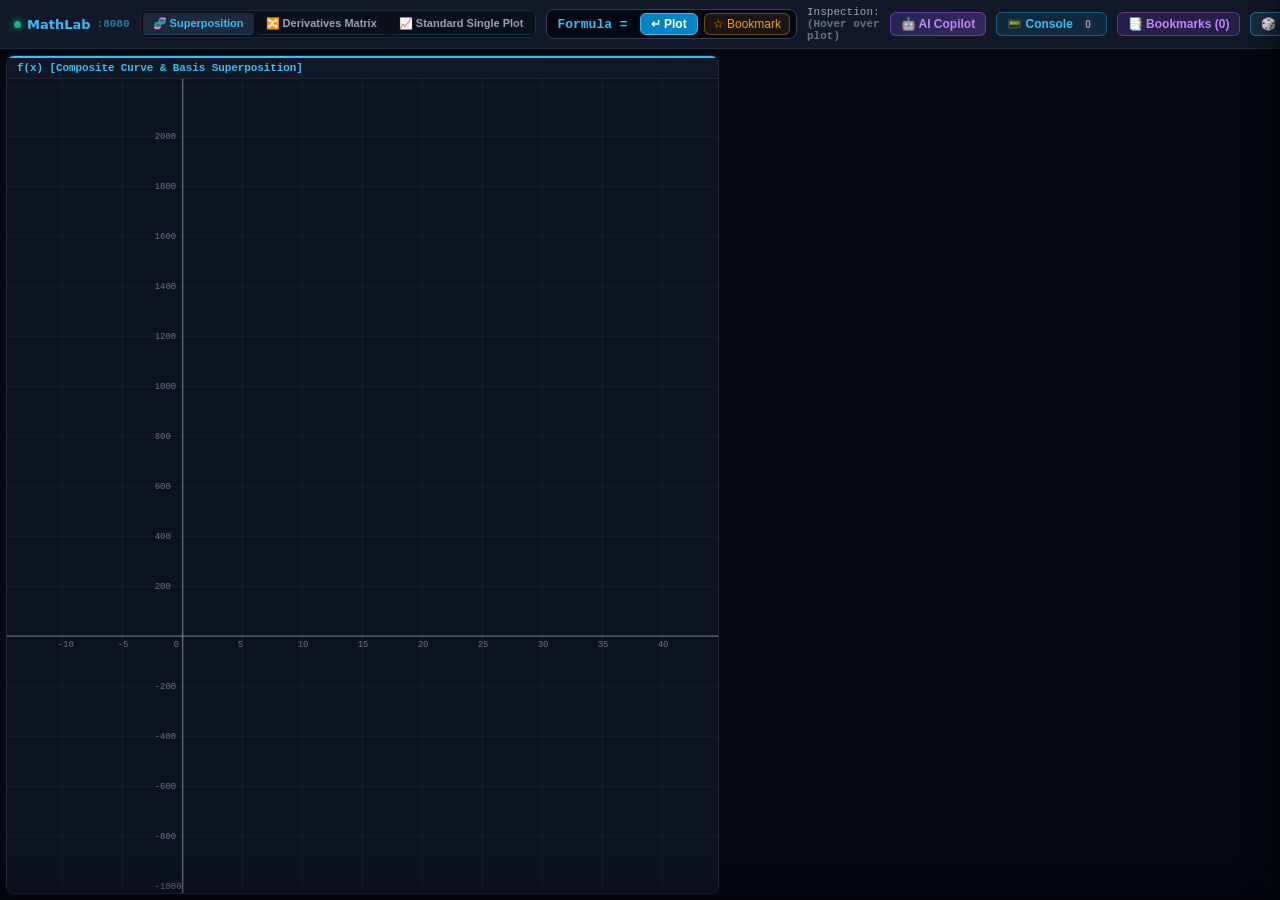
==== commit c785a9c4: "feat: complete comprehensive i18n coverage across all UI elements and set default locale to English" ====
--- a/index.html
+++ b/index.html
@@ -17,28 +17,28 @@
 
     <!-- 3-Mode Tab Switcher -->
     <div class="tab-group">
-      <button class="tab-btn active" data-tab="tab-superposition" data-term="superposition">🧬 分量叠加</button>
-      <button class="tab-btn" data-tab="tab-derivatives" data-term="derivatives">🔀 逐阶求导</button>
-      <button class="tab-btn" data-tab="tab-standard" data-term="standard">📈 基础单图</button>
+      <button class="tab-btn active" data-tab="tab-superposition" data-term="superposition" data-i18n="tabSuperposition">🧬 Superposition</button>
+      <button class="tab-btn" data-tab="tab-derivatives" data-term="derivatives" data-i18n="tabDerivatives">🔀 Derivatives Matrix</button>
+      <button class="tab-btn" data-tab="tab-standard" data-term="standard" data-i18n="tabStandard">📈 Standard Single Plot</button>
     </div>
 
     <!-- Explicit Form with Enter & Submit Button -->
     <form id="formulaForm" class="input-form">
       <span>Formula =</span>
-      <input type="text" id="exprInput" value="f(x) = x^2 + 4000/x" spellcheck="false" placeholder="输入公式或 LaTeX (按 Enter 或点 ↵ 绘制)...">
-      <button type="submit" class="btn btn-submit" id="btnSubmit" title="执行绘制 (Enter)">↵ 绘制</button>
-      <button type="button" class="btn btn-star" id="btnStar" title="收藏/取消收藏当前函数">☆ 收藏</button>
+      <input type="text" id="exprInput" value="f(x) = x^2 + 4000/x" spellcheck="false" data-i18n="placeholderExpr" placeholder="Enter formula, supports LaTeX, Unicode, Piecewise (e.g. x^2 + 4000/x, sin(x), x^3-3x)...">
+      <button type="submit" class="btn btn-submit" id="btnSubmit" data-i18n="btnSubmit" data-i18n-title="btnSubmitTitle" title="Execute Plot (Enter)">↵ Plot</button>
+      <button type="button" class="btn btn-star" id="btnStar" data-i18n-title="btnStarTitle" title="Bookmark / Unbookmark active function">☆ Bookmark</button>
     </form>
 
     <div class="status-readout">
-      <span id="activeInspect">Inspection: <b style="color: #64748b;">(Hover over plot)</b></span>
-      <button type="button" class="btn btn-ai" id="btnToggleAI" title="打开 NotebookLM 风格 Gemini AI 伴侣">🤖 AI 伴侣</button>
-      <button type="button" class="btn btn-console" id="btnToggleConsole" title="打开/折叠诊断控制台 (快捷键: ~)">📟 控制台 <span id="logBadge" class="log-badge">0</span></button>
-      <button type="button" class="btn btn-favs" id="btnOpenFavs" title="打开收藏夹">📑 收藏夹 (<span id="favCount">0</span>)</button>
-      <button type="button" class="btn btn-random" id="btnRandom" title="随机摇一个经典分析学/微积分函数 (快捷键: R)">🎲 随机摇函数</button>
-      <button type="button" class="btn" id="btnResetAll" title="重置全部视角为中心十字轴">🎯 Reset All</button>
-      <button type="button" class="btn" id="btnThemeToggle" title="切换皮肤主题 (暗夜/纯黑/学术白/深青) / Toggle Skin Theme">🎨 深邃暗夜 (默认)</button>
-      <button type="button" class="btn" id="btnLangToggle" title="切换术语语言 / Toggle Language (zh / en / zh-en)">🌐 Code-Switching (zh-en)</button>
+      <span id="activeInspect"><span data-i18n="inspectLabel">Inspection:</span> <b style="color: #64748b;" data-i18n="inspectHint">(Hover over plot)</b></span>
+      <button type="button" class="btn btn-ai" id="btnToggleAI" data-i18n="btnAI" data-i18n-title="btnAITitle" title="Open NotebookLM-style Gemini AI Copilot">🤖 AI Copilot</button>
+      <button type="button" class="btn btn-console" id="btnToggleConsole" data-i18n-title="btnConsoleTitle" title="Open/Collapse Diagnostic Console (Shortcut: ~)"><span data-i18n="btnConsole">📟 Console</span> <span id="logBadge" class="log-badge">0</span></button>
+      <button type="button" class="btn btn-favs" id="btnOpenFavs" data-i18n-title="btnFavsTitle" title="Open Mathematical Bookmarks"><span data-i18n="btnFavs">📑 Bookmarks</span> (<span id="favCount">0</span>)</button>
+      <button type="button" class="btn btn-random" id="btnRandom" data-i18n="btnRandom" data-i18n-title="btnRandomTitle" title="Roll a classic calculus benchmark (Shortcut: R)">🎲 Roll Function</button>
+      <button type="button" class="btn" id="btnResetAll" data-i18n="btnResetAll" data-i18n-title="btnResetAllTitle" title="Reset all viewports to coordinate origin">🎯 Reset All</button>
+      <button type="button" class="btn" id="btnThemeToggle" title="Toggle Skin Theme">🎨 Deep Dark (Default)</button>
+      <button type="button" class="btn" id="btnLangToggle" title="Toggle Language (en / zh / zh-en)">🌐 English (en)</button>
     </div>
   </header>
 
@@ -94,7 +94,7 @@
         <!-- Left: Superposition Composite Overlay -->
         <div class="super-overlay-card">
           <div class="panel-header" style="border-top: 2px solid var(--c0);">
-            <span class="panel-formula" id="formSuperOverlay" style="color: var(--c0);">f(x) [合成曲线 & 分量基底叠加]</span>
+            <span class="panel-formula" id="formSuperOverlay" style="color: var(--c0);">f(x) <span data-i18n="superOverlayTitle">[Composite Curve & Basis Superposition]</span></span>
             <div id="overlayLegend" style="font-size: 11px; margin-left: auto;"></div>
           </div>
           <div class="canvas-wrap">
@@ -113,7 +113,7 @@
   <!-- Favorites Drawer Modal -->
   <div id="favsModal">
     <div class="drawer-header">
-      <span>⭐ 我的数学收藏夹 (Favorites)</span>
+      <span data-i18n="favModalTitle">⭐ Mathematical Bookmarks</span>
       <button class="close-btn" id="btnCloseFavs">✕</button>
     </div>
     <div class="drawer-body" id="favsList"></div>
@@ -124,22 +124,22 @@
     <div class="console-header">
       <div class="console-title">
         <span class="dot-live"></span>
-        <b>MathLab HUD Diagnostics & Runtime Logger</b>
+        <b data-i18n="hudTitle">MathLab HUD Diagnostics & Runtime Logger</b>
         <span class="hud-pill" id="hudEngineStatus">AST: READY</span>
         <span class="hud-pill" id="hudActiveVar">Var: x</span>
       </div>
       <div class="console-tabs">
-        <button class="c-tab active" data-filter="ALL">全部 (All)</button>
-        <button class="c-tab" data-filter="AST">AST 符号树</button>
-        <button class="c-tab" data-filter="SOLVER">微积分求解</button>
-        <button class="c-tab" data-filter="API">网络请求</button>
-        <button class="c-tab" data-filter="ERRORS">错误/告警</button>
+        <button class="c-tab active" data-filter="ALL" data-i18n="hudTabAll">All Logs</button>
+        <button class="c-tab" data-filter="AST" data-i18n="hudTabAst">AST Syntax Tree</button>
+        <button class="c-tab" data-filter="SOLVER" data-i18n="hudTabSolver">Calculus Solver</button>
+        <button class="c-tab" data-filter="API" data-i18n="hudTabApi">Network API</button>
+        <button class="c-tab" data-filter="ERRORS" data-i18n="hudTabErrors">Errors / Warnings</button>
       </div>
       <div class="console-actions">
-        <button class="c-act-btn" id="btnRefreshLogs" title="从服务端同步最新日志">🔄 刷新</button>
-        <button class="c-act-btn" id="btnClearLogs" title="清空本地与服务端日志">🗑️ 清空</button>
-        <button class="c-act-btn" id="btnCopyLogs" title="复制当前过滤的日志到剪贴板">📋 复制</button>
-        <button class="c-close-btn" id="btnCloseConsole" title="关闭控制台 (~)">✕</button>
+        <button class="c-act-btn" id="btnRefreshLogs" data-i18n="hudRefresh" title="Refresh logs from server">🔄 Refresh</button>
+        <button class="c-act-btn" id="btnClearLogs" data-i18n="hudClear" title="Clear logs">🗑️ Clear</button>
+        <button class="c-act-btn" id="btnCopyLogs" data-i18n="hudCopy" title="Copy logs to clipboard">📋 Copy</button>
+        <button class="c-close-btn" id="btnCloseConsole" title="Close console (~)">✕</button>
       </div>
     </div>
     <div class="console-body" id="consoleBody"></div>
@@ -154,17 +154,17 @@
         <span class="ai-badge" id="aiStatusBadge">Gemini 3.8 Flash</span>
       </div>
       <div class="ai-header-actions">
-        <button class="ai-icon-btn" id="btnConfigKey" title="设置 Gemini API Key">🔑</button>
-        <button class="ai-icon-btn" id="btnCloseAI" title="关闭侧边栏">✕</button>
+        <button class="ai-icon-btn" id="btnConfigKey" title="Configure Gemini API Key">🔑</button>
+        <button class="ai-icon-btn" id="btnCloseAI" title="Close Sidecar">✕</button>
       </div>
     </div>
     
     <div class="ai-chat-thread" id="aiChatThread">
       <div class="ai-msg model">
         <div class="ai-msg-bubble">
-          <div class="ai-text-content">
-            👋 欢迎使用 <b>MathLab Gemini 智能伴侣</b>！<br>
-            您可直接用自然语言让我操纵画布、切换模态、解释加性/乘性基底或聚焦极值奇点。
+          <div class="ai-text-content" data-i18n="aiWelcome">
+            👋 Welcome to <b>MathLab Gemini AI Copilot</b>!<br>
+            Chat in natural language to manipulate viewports, switch tabs, compute Taylor series, or decompose basis wavelets.
           </div>
         </div>
       </div>
@@ -172,18 +172,18 @@
 
     <!-- Quick Prompts Toolbar -->
     <div class="ai-quick-prompts">
-      <div class="ai-quick-chip" data-prompt="计算当前函数的4阶泰勒展开式" data-term="taylor">✨ 4阶泰勒展开</div>
-      <div class="ai-quick-chip" data-prompt="求解当前函数的全部驻点、极值点与拐点" data-term="critical">🔍 极值与拐点求解</div>
-      <div class="ai-quick-chip" data-prompt="探测当前函数的水平、铅直与斜渐近线" data-term="asymptote">📐 探测全部渐近线</div>
-      <div class="ai-quick-chip" data-prompt="画 exp(-0.2*x)*sin(2*x) 阻尼振荡">🌊 阻尼波动衰减</div>
-      <div class="ai-quick-chip" data-prompt="画 x^2 + 4000/x 并分解基底">🧩 x^2 + 4000/x 分解</div>
-      <div class="ai-quick-chip" data-prompt="收藏当前函数">⭐ 存入收藏夹</div>
+      <div class="ai-quick-chip" data-prompt="计算当前函数的4阶泰勒展开式" data-term="taylor" data-i18n="chipTaylor">✨ Taylor Series (O4)</div>
+      <div class="ai-quick-chip" data-prompt="求解当前函数的全部驻点、极值点与拐点" data-term="critical" data-i18n="chipCritical">🔍 Extrema & Inflection</div>
+      <div class="ai-quick-chip" data-prompt="探测当前函数的水平、铅直与斜渐近线" data-term="asymptote" data-i18n="chipAsymptote">📐 Find Asymptotes</div>
+      <div class="ai-quick-chip" data-prompt="画 exp(-0.2*x)*sin(2*x) 阻尼振荡" data-i18n="chipWave">🌊 Damped Wave Decay</div>
+      <div class="ai-quick-chip" data-prompt="画 x^2 + 4000/x 并分解基底" data-i18n="chipDecomp">🧩 Decompose x^2 + 4000/x</div>
+      <div class="ai-quick-chip" data-prompt="收藏当前函数" data-i18n="chipBookmark">⭐ Save to Bookmarks</div>
     </div>
 
     <!-- AI Input Form -->
     <div class="ai-input-form">
-      <input type="text" id="aiInput" placeholder="向 Gemini 发送指令，操纵画布或数学解析..." autocomplete="off">
-      <button class="ai-send-btn" id="btnSendAI">发送</button>
+      <input type="text" id="aiInput" data-i18n="aiInputPlaceholder" placeholder="Send instruction to Gemini: manipulate plot, Taylor series, extrema..." autocomplete="off">
+      <button class="ai-send-btn" id="btnSendAI" data-i18n="btnSendAI">Send</button>
     </div>
   </div>
 
@@ -191,17 +191,17 @@
   <div id="apiKeyModal">
     <div class="api-key-card">
       <div class="api-key-header">
-        <span>🔑 配置 Gemini API Key</span>
+        <span data-i18n="apiKeyTitle">🔑 Configure Gemini API Key</span>
         <button class="close-btn" id="btnCloseKeyModal">✕</button>
       </div>
       <div class="api-key-body">
-        <p style="font-size:11px;color:#94a3b8;margin-bottom:8px;">
-          填入您的 Google Gemini API Key（本地私密保存于浏览器与运行时会话中，绝不上报第三方）。
+        <p data-i18n="apiKeyDesc" style="font-size:11px;color:#94a3b8;margin-bottom:8px;">
+          Enter your Google Gemini API Key (stored securely in browser session storage, never sent elsewhere).
         </p>
         <input type="password" id="apiKeyInput" placeholder="AIzaSy..." spellcheck="false">
       </div>
       <div class="api-key-footer">
-        <button class="btn" id="btnSaveKey" style="background:#7c3aed;color:#fff;border-color:#8b5cf6;">保存并生效</button>
+        <button class="btn" id="btnSaveKey" data-i18n="btnSaveKey" style="background:#7c3aed;color:#fff;border-color:#8b5cf6;">Save & Apply</button>
       </div>
     </div>
   </div>
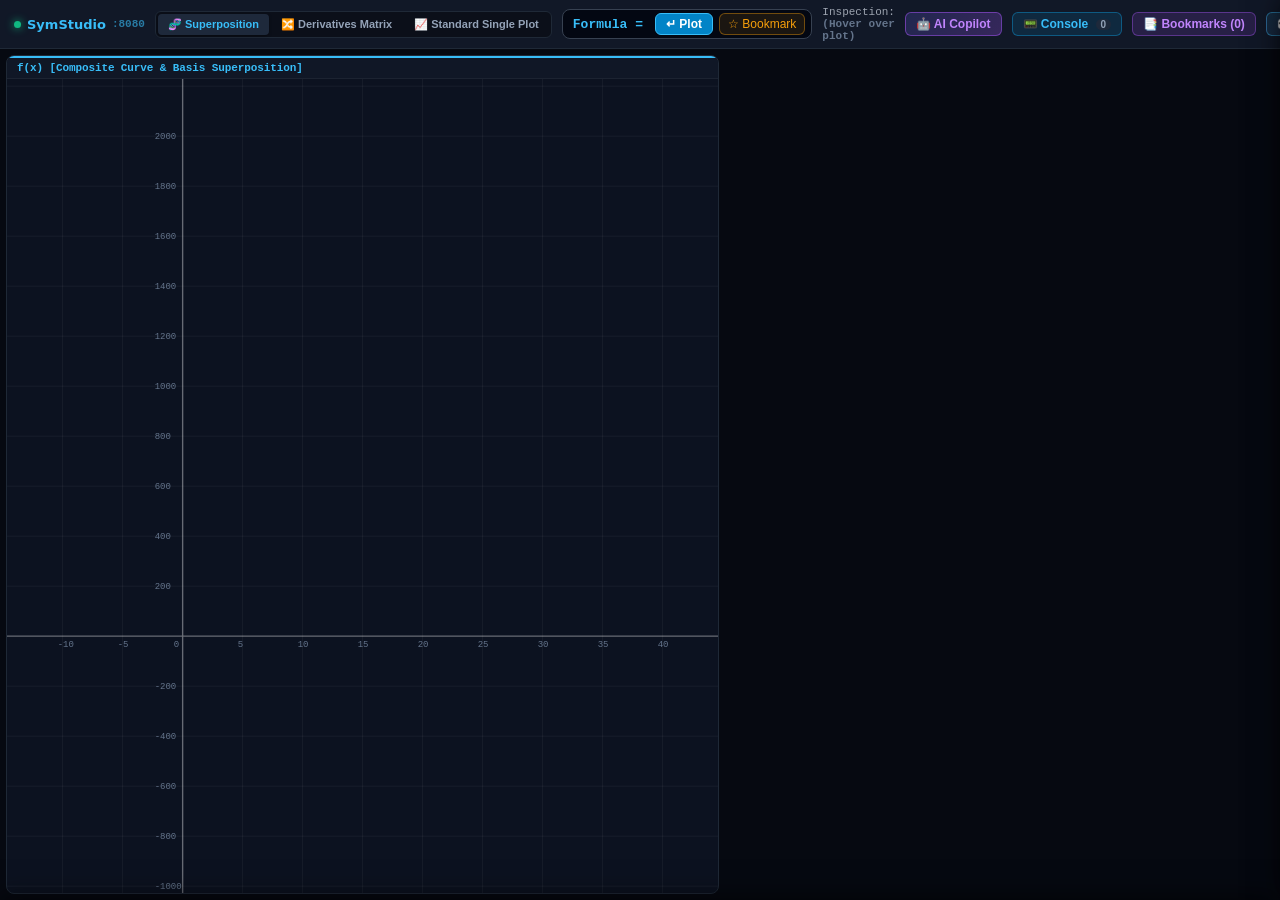
==== commit 55bb0758: "feat: rebrand application identity from MathLab to SymStudio" ====
--- a/index.html
+++ b/index.html
@@ -3,7 +3,7 @@
 <head>
   <meta charset="UTF-8">
   <meta name="viewport" content="width=device-width, initial-scale=1.0">
-  <title>MathLab | Standard, Derivatives & Superposition Engine</title>
+  <title>SymStudio | Standard, Derivatives & Superposition Engine</title>
   <link rel="stylesheet" href="css/studio.css">
 </head>
 <body>
@@ -11,7 +11,7 @@
   <header>
     <div class="brand">
       <span class="dot-live"></span>
-      <span>MathLab</span>
+      <span>SymStudio</span>
       <span style="font-size: 11px; opacity: 0.6; font-family: monospace;">:8080</span>
     </div>
 
@@ -38,7 +38,7 @@
       <button type="button" class="btn btn-random" id="btnRandom" data-i18n="btnRandom" data-i18n-title="btnRandomTitle" title="Roll a classic calculus benchmark (Shortcut: R)">🎲 Roll Function</button>
       <button type="button" class="btn" id="btnResetAll" data-i18n="btnResetAll" data-i18n-title="btnResetAllTitle" title="Reset all viewports to coordinate origin">🎯 Reset All</button>
       <button type="button" class="btn" id="btnThemeToggle" title="Toggle Skin Theme">🎨 Deep Dark (Default)</button>
-      <button type="button" class="btn" id="btnLangToggle" title="Toggle Language (en / zh / zh-en)">🌐 English (en)</button>
+      <button type="button" class="btn" id="btnLangToggle" title="Toggle Language (en / zh)">🌐 English (en)</button>
     </div>
   </header>
 
@@ -150,7 +150,7 @@
     <div class="ai-header">
       <div class="ai-title">
         <span>🤖</span>
-        <b>Gemini MathLab Copilot</b>
+        <b>Gemini SymStudio Copilot</b>
         <span class="ai-badge" id="aiStatusBadge">Gemini 3.8 Flash</span>
       </div>
       <div class="ai-header-actions">
@@ -163,7 +163,7 @@
       <div class="ai-msg model">
         <div class="ai-msg-bubble">
           <div class="ai-text-content" data-i18n="aiWelcome">
-            👋 Welcome to <b>MathLab Gemini AI Copilot</b>!<br>
+            👋 Welcome to <b>SymStudio Gemini AI Copilot</b>!<br>
             Chat in natural language to manipulate viewports, switch tabs, compute Taylor series, or decompose basis wavelets.
           </div>
         </div>
--- a/css/studio.css
+++ b/css/studio.css
@@ -1054,6 +1054,11 @@
   transition: all 0.15s ease;
   user-select: none;
 }
+.tab-btn.interactive-term,
+.btn.interactive-term,
+.ai-quick-chip.interactive-term {
+  border-bottom: none !important;
+}
 .interactive-term:hover {
   color: #38bdf8 !important;
   border-bottom-color: #38bdf8;
@@ -1087,30 +1092,37 @@
   align-items: center;
   justify-content: space-between;
   gap: 10px;
-  margin-bottom: 4px;
+  margin-bottom: 5px;
 }
 .tooltip-primary {
-  font-size: 13px;
+  font-size: 12.5px;
   font-weight: 700;
   color: #38bdf8;
 }
-.tooltip-counter {
-  font-size: 11px;
+.tooltip-tag {
+  font-size: 9.5px;
   font-weight: 600;
   color: #a855f7;
   background: rgba(168, 85, 247, 0.12);
-  padding: 1px 6px;
-  border-radius: 4px;
+  border: 1px solid rgba(168, 85, 247, 0.25);
+  padding: 1px 5px;
+  border-radius: 3px;
+  letter-spacing: 0.3px;
 }
 .tooltip-desc {
   font-size: 11px;
   line-height: 1.45;
   color: #cbd5e1;
-  margin-bottom: 5px;
-}
-.tooltip-hint {
-  font-size: 9.5px;
-  color: #64748b;
-  border-top: 1px solid rgba(255, 255, 255, 0.08);
-  padding-top: 4px;
-}
+  margin-bottom: 3px;
+}
+.tooltip-formula {
+  display: inline-block;
+  font-family: "JetBrains Mono", Consolas, monospace;
+  font-size: 10px;
+  color: #10b981;
+  background: rgba(16, 185, 129, 0.10);
+  border: 1px solid rgba(16, 185, 129, 0.25);
+  padding: 2px 6px;
+  border-radius: 4px;
+  margin-top: 4px;
+}
